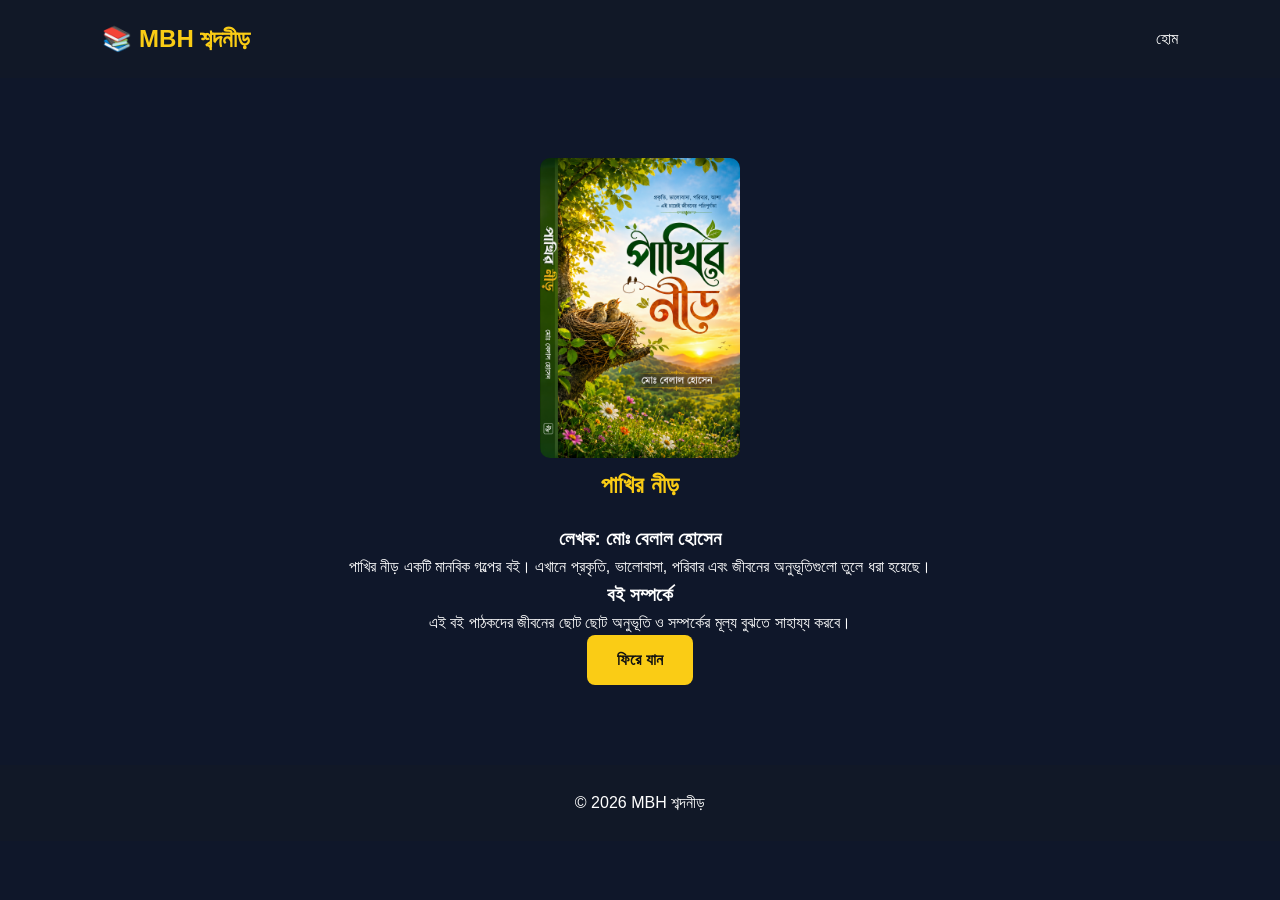
==== book-pakhir-nir.html @ 5c0b0fd5 "Create book-pakhir-nir.html for 'পাখির নীড়' This HTML file presents a book titled 'পাখির নীড়' by মোঃ" ====
<!DOCTYPE html>
<html lang="bn">

<head>
<meta charset="UTF-8">
<meta name="viewport" content="width=device-width, initial-scale=1.0">

<title>পাখির নীড় | MBH শব্দনীড়</title>

<link rel="stylesheet" href="style.css">

</head>

<body>

<header>

<div class="logo">
<h2>📚 MBH শব্দনীড়</h2>
</div>

<nav>
<a href="index.html">হোম</a>
</nav>

</header>


<section class="about">

<img src="images/file_000000001a24720896f7bbda837c56d9.png"
alt="পাখির নীড়"
style="width:200px;border-radius:10px;">


<h2>পাখির নীড়</h2>

<h3>লেখক: মোঃ বেলাল হোসেন</h3>

<p>
পাখির নীড় একটি মানবিক গল্পের বই। 
এখানে প্রকৃতি, ভালোবাসা, পরিবার এবং জীবনের অনুভূতিগুলো তুলে ধরা হয়েছে।
</p>


<h3>বই সম্পর্কে</h3>

<p>
এই বই পাঠকদের জীবনের ছোট ছোট অনুভূতি ও সম্পর্কের মূল্য বুঝতে সাহায্য করবে।
</p>


<a class="btn" href="index.html">
ফিরে যান
</a>


</section>


<footer>
<p>© 2026 MBH শব্দনীড়</p>
</footer>


</body>

</html>
---- style.css ----
*{
    margin:0;
    padding:0;
    box-sizing:border-box;
    font-family:Arial,sans-serif;
}

body{
    background:#0f172a;
    color:#fff;
    line-height:1.6;
}

header{
    display:flex;
    justify-content:space-between;
    align-items:center;
    background:#111827;
    padding:20px 8%;
    position:sticky;
    top:0;
}

.logo h2{
    color:#facc15;
}

nav a{
    color:#fff;
    text-decoration:none;
    margin-left:20px;
    transition:.3s;
}

nav a:hover{
    color:#facc15;
}

.hero{
    height:90vh;
    display:flex;
    justify-content:center;
    align-items:center;
    text-align:center;
    padding:20px;
    background:linear-gradient(135deg,#0f172a,#1e293b);
}

.hero h1{
    font-size:48px;
    color:#facc15;
}

.hero p{
    margin:20px 0;
    font-size:20px;
}

.btn{
    display:inline-block;
    padding:12px 30px;
    background:#facc15;
    color:#111;
    text-decoration:none;
    border-radius:8px;
    font-weight:bold;
}

.about{
    max-width:900px;
    margin:auto;
    padding:80px 20px;
    text-align:center;
}

.about h2{
    color:#facc15;
    margin-bottom:20px;
}

footer{
    background:#111827;
    text-align:center;
    padding:25px;
}

@media(max-width:768px){

header{
    flex-direction:column;
}

nav{
    margin-top:15px;
}

nav a{
    display:block;
    margin:10px 0;
}

.hero h1{
    font-size:34px;
}

.hero p{
    font-size:18px;
}

}
.author-card{
    max-width:400px;
    margin:30px auto;
    background:#1e293b;
    padding:25px;
    border-radius:15px;
    text-align:center;
}

.author-card img{
    width:180px;
    height:180px;
    object-fit:cover;
    border-radius:50%;
    margin-bottom:20px;
}

.author-card h3{
    color:#facc15;
    margin-bottom:15px;
}
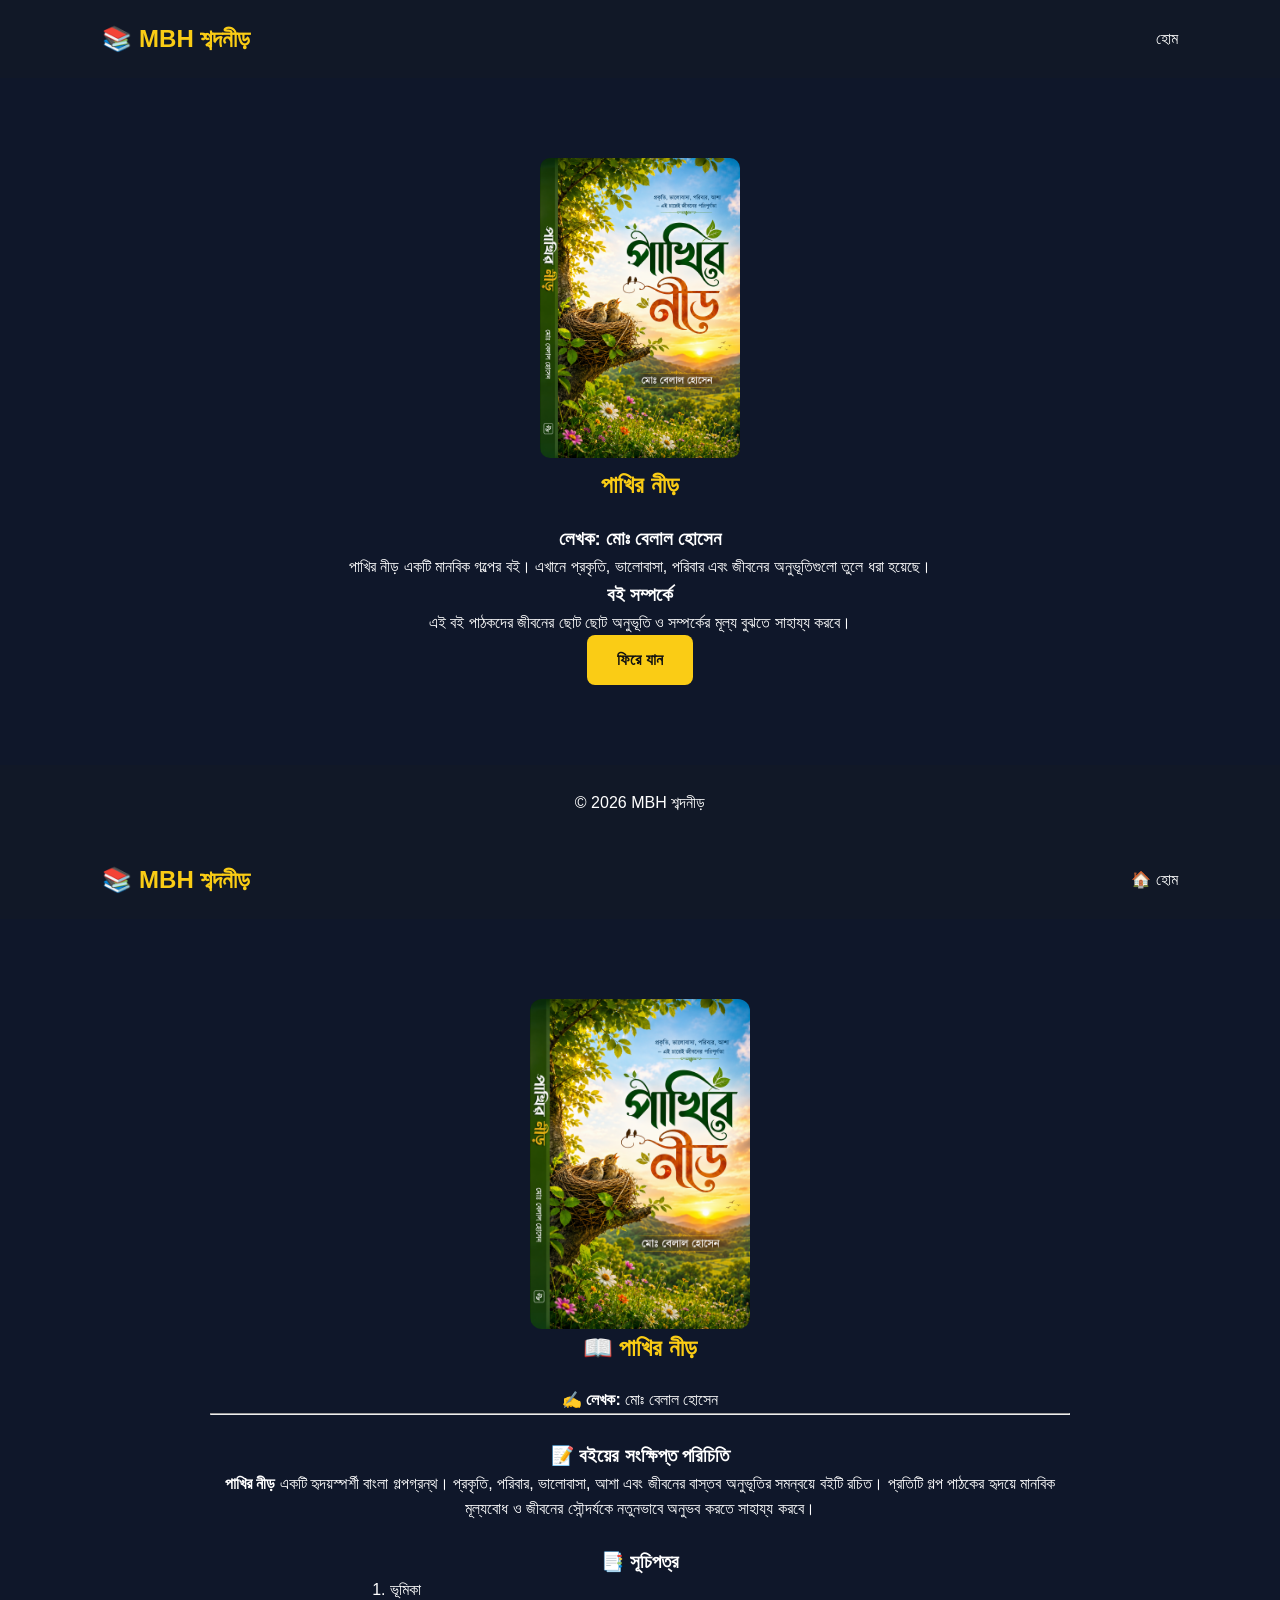
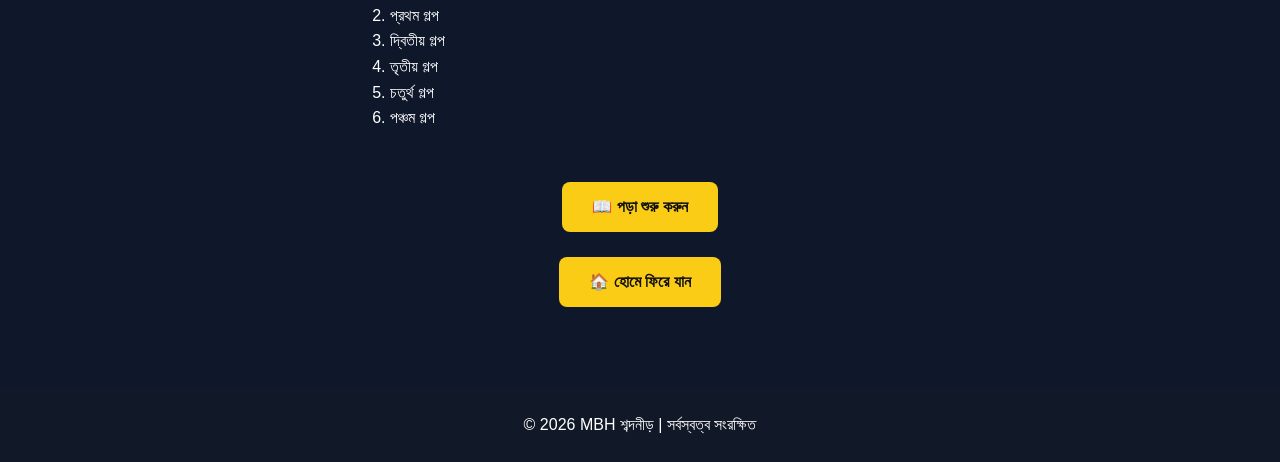
==== commit dfe4d023: "Add HTML structure for 'পাখির নীড়' book page" ====
--- a/book-pakhir-nir.html
+++ b/book-pakhir-nir.html
@@ -66,3 +66,80 @@
 </body>
 
 </html>
+<!DOCTYPE html>
+<html lang="bn">
+<head>
+    <meta charset="UTF-8">
+    <meta name="viewport" content="width=device-width, initial-scale=1.0">
+    <title>পাখির নীড় | MBH শব্দনীড়</title>
+    <link rel="stylesheet" href="style.css">
+</head>
+
+<body>
+
+<header>
+    <div class="logo">
+        <h2>📚 MBH শব্দনীড়</h2>
+    </div>
+
+    <nav>
+        <a href="index.html">🏠 হোম</a>
+    </nav>
+</header>
+
+<section class="about">
+
+    <img src="images/file_000000001a24720896f7bbda837c56d9.png"
+         alt="পাখির নীড়"
+         style="width:220px;border-radius:12px;display:block;margin:0 auto;">
+
+    <h2>📖 পাখির নীড়</h2>
+
+    <p><strong>✍️ লেখক:</strong> মোঃ বেলাল হোসেন</p>
+
+    <hr><br>
+
+    <h3>📝 বইয়ের সংক্ষিপ্ত পরিচিতি</h3>
+
+    <p>
+        <strong>পাখির নীড়</strong> একটি হৃদয়স্পর্শী বাংলা গল্পগ্রন্থ।
+        প্রকৃতি, পরিবার, ভালোবাসা, আশা এবং জীবনের বাস্তব অনুভূতির সমন্বয়ে
+        বইটি রচিত। প্রতিটি গল্প পাঠকের হৃদয়ে মানবিক মূল্যবোধ ও জীবনের
+        সৌন্দর্যকে নতুনভাবে অনুভব করতে সাহায্য করবে।
+    </p>
+
+    <br>
+
+    <h3>📑 সূচিপত্র</h3>
+
+    <ol style="text-align:left;max-width:500px;margin:auto;">
+        <li>ভূমিকা</li>
+        <li>প্রথম গল্প</li>
+        <li>দ্বিতীয় গল্প</li>
+        <li>তৃতীয় গল্প</li>
+        <li>চতুর্থ গল্প</li>
+        <li>পঞ্চম গল্প</li>
+    </ol>
+
+    <br><br>
+
+    <a class="btn" href="#">
+        📖 পড়া শুরু করুন
+    </a>
+
+    <br><br>
+
+    <a class="btn" href="index.html">
+        🏠 হোমে ফিরে যান
+    </a>
+
+</section>
+
+<footer>
+    <p>© <span id="year"></span> MBH শব্দনীড় | সর্বস্বত্ব সংরক্ষিত</p>
+</footer>
+
+<script src="script.js"></script>
+
+</body>
+</html>
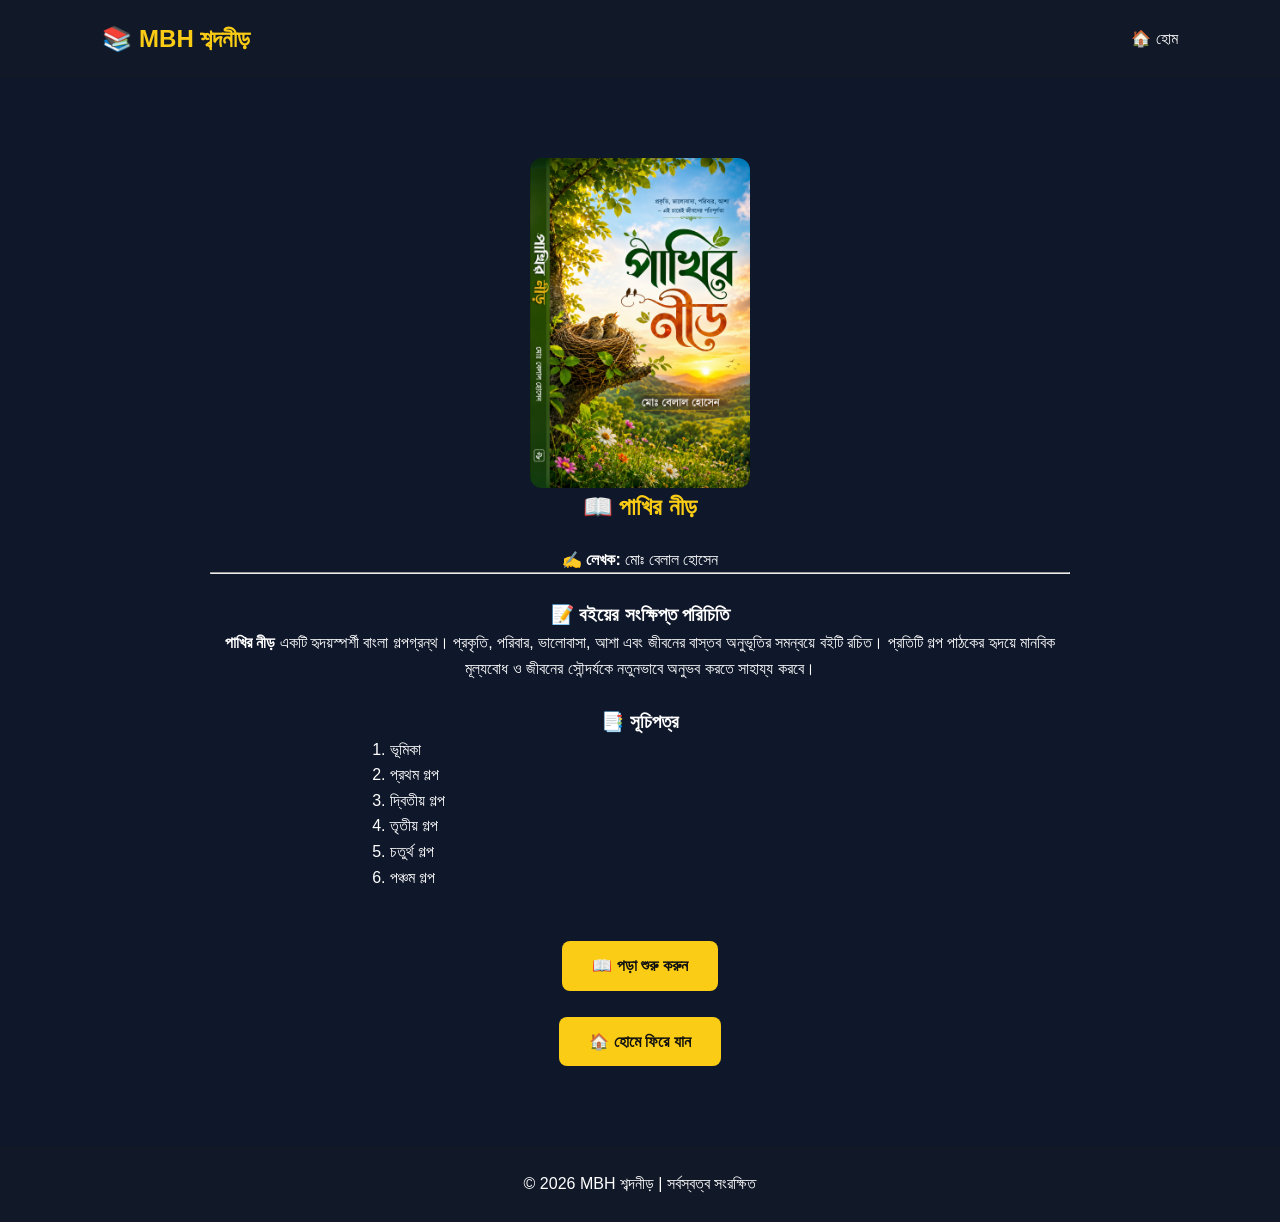
==== commit cc2615fa: "Replace HTML structure in book-pakhir-nir.html Removed the original HTML content and replaced it wit" ====
--- a/book-pakhir-nir.html
+++ b/book-pakhir-nir.html
@@ -1,70 +1,3 @@
-<!DOCTYPE html>
-<html lang="bn">
-
-<head>
-<meta charset="UTF-8">
-<meta name="viewport" content="width=device-width, initial-scale=1.0">
-
-<title>পাখির নীড় | MBH শব্দনীড়</title>
-
-<link rel="stylesheet" href="style.css">
-
-</head>
-
-<body>
-
-<header>
-
-<div class="logo">
-<h2>📚 MBH শব্দনীড়</h2>
-</div>
-
-<nav>
-<a href="index.html">হোম</a>
-</nav>
-
-</header>
-
-
-<section class="about">
-
-<img src="images/file_000000001a24720896f7bbda837c56d9.png"
-alt="পাখির নীড়"
-style="width:200px;border-radius:10px;">
-
-
-<h2>পাখির নীড়</h2>
-
-<h3>লেখক: মোঃ বেলাল হোসেন</h3>
-
-<p>
-পাখির নীড় একটি মানবিক গল্পের বই। 
-এখানে প্রকৃতি, ভালোবাসা, পরিবার এবং জীবনের অনুভূতিগুলো তুলে ধরা হয়েছে।
-</p>
-
-
-<h3>বই সম্পর্কে</h3>
-
-<p>
-এই বই পাঠকদের জীবনের ছোট ছোট অনুভূতি ও সম্পর্কের মূল্য বুঝতে সাহায্য করবে।
-</p>
-
-
-<a class="btn" href="index.html">
-ফিরে যান
-</a>
-
-
-</section>
-
-
-<footer>
-<p>© 2026 MBH শব্দনীড়</p>
-</footer>
-
-
-</body>
-
 </html>
 <!DOCTYPE html>
 <html lang="bn">
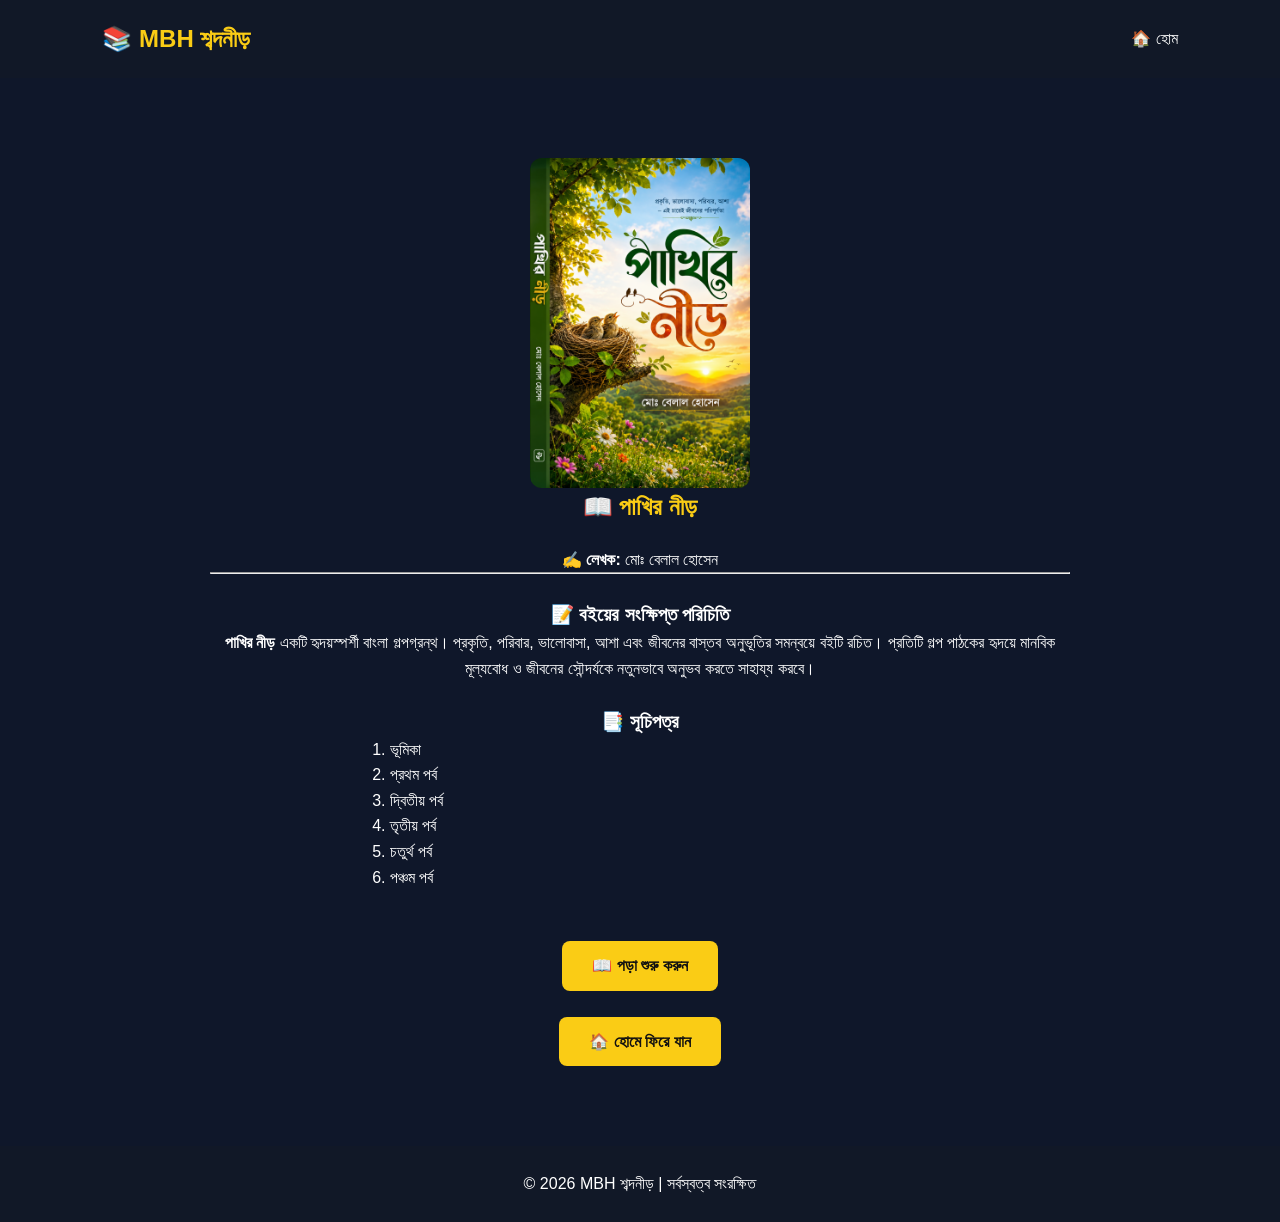
==== commit 09f3c1c4: "Update story titles in table of contents" ====
--- a/book-pakhir-nir.html
+++ b/book-pakhir-nir.html
@@ -47,11 +47,11 @@
 
     <ol style="text-align:left;max-width:500px;margin:auto;">
         <li>ভূমিকা</li>
-        <li>প্রথম গল্প</li>
-        <li>দ্বিতীয় গল্প</li>
-        <li>তৃতীয় গল্প</li>
-        <li>চতুর্থ গল্প</li>
-        <li>পঞ্চম গল্প</li>
+        <li>প্রথম পর্ব</li>
+        <li>দ্বিতীয় পর্ব</li>
+        <li>তৃতীয় পর্ব</li>
+        <li>চতুর্থ পর্ব</li>
+        <li>পঞ্চম পর্ব</li>
     </ol>
 
     <br><br>
